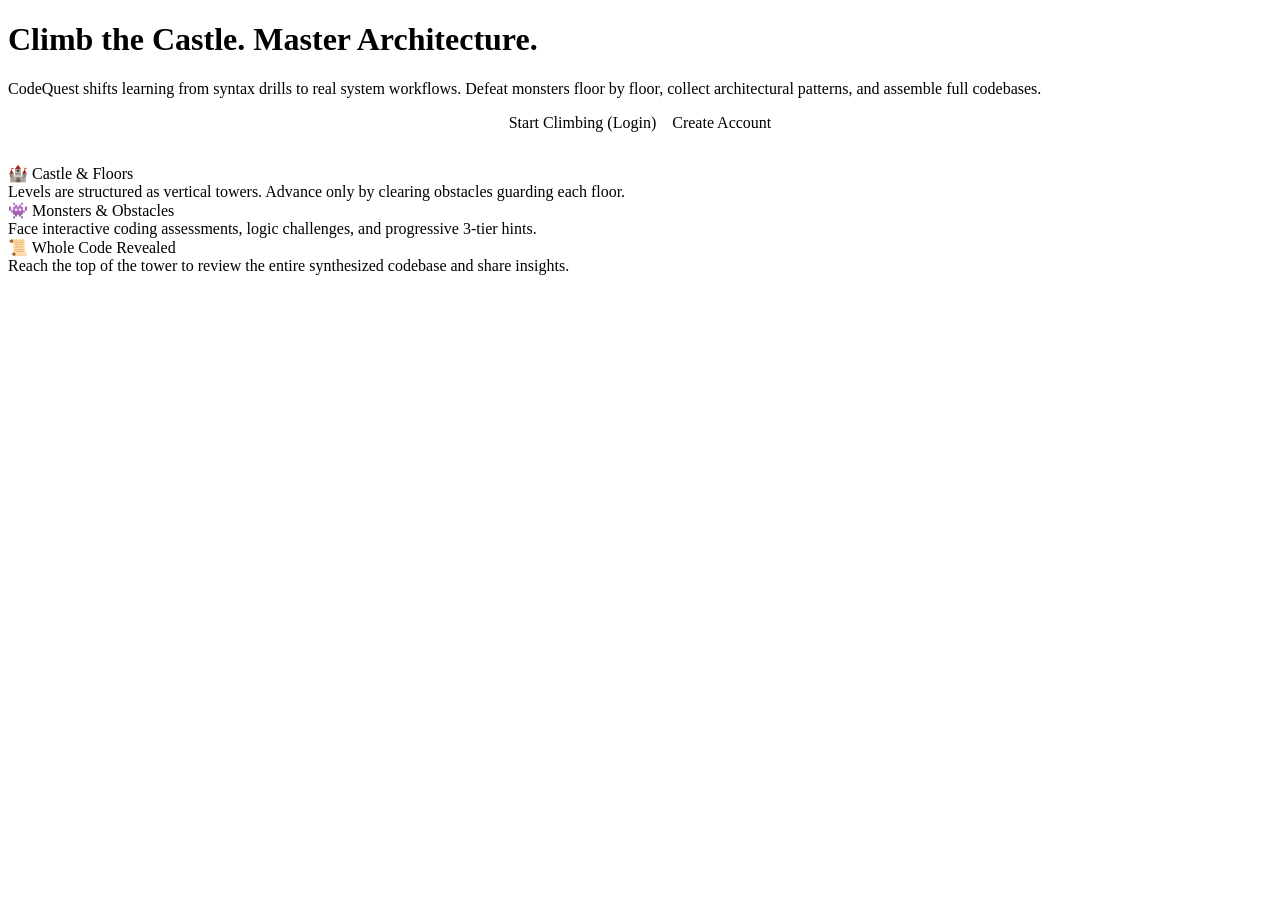
==== src/main/resources/templates/home/index.html @ 27b3b244 "Initial clean basecode setup" ====
<!DOCTYPE html>
<html lang="en" xmlns:th="http://www.thymeleaf.org">
<head th:replace="~{fragments/layout :: htmlHead('Welcome')}"></head>
<body>
    <div th:replace="~{fragments/layout :: navbar}"></div>

    <div class="cq-container">
        <div th:replace="~{fragments/layout :: flashMessages}"></div>

        <div class="cq-hero">
            <h1>Climb the Castle. Master Architecture.</h1>
            <p>CodeQuest shifts learning from syntax drills to real system workflows. Defeat monsters floor by floor, collect architectural patterns, and assemble full codebases.</p>
            <div style="display:flex; justify-content:center; gap:1rem;">
                <a th:href="@{/login}" class="cq-btn cq-btn-primary">Start Climbing (Login)</a>
                <a th:href="@{/register}" class="cq-btn cq-btn-secondary">Create Account</a>
            </div>
        </div>

        <div class="cq-grid" style="margin-top:2rem;">
            <div class="cq-card">
                <div class="cq-card-title">🏰 Castle & Floors</div>
                <div class="cq-card-sub">Levels are structured as vertical towers. Advance only by clearing obstacles guarding each floor.</div>
            </div>
            <div class="cq-card">
                <div class="cq-card-title">👾 Monsters & Obstacles</div>
                <div class="cq-card-sub">Face interactive coding assessments, logic challenges, and progressive 3-tier hints.</div>
            </div>
            <div class="cq-card">
                <div class="cq-card-title">📜 Whole Code Revealed</div>
                <div class="cq-card-sub">Reach the top of the tower to review the entire synthesized codebase and share insights.</div>
            </div>
        </div>
    </div>

    <div th:replace="~{fragments/layout :: footer}"></div>
</body>
</html>
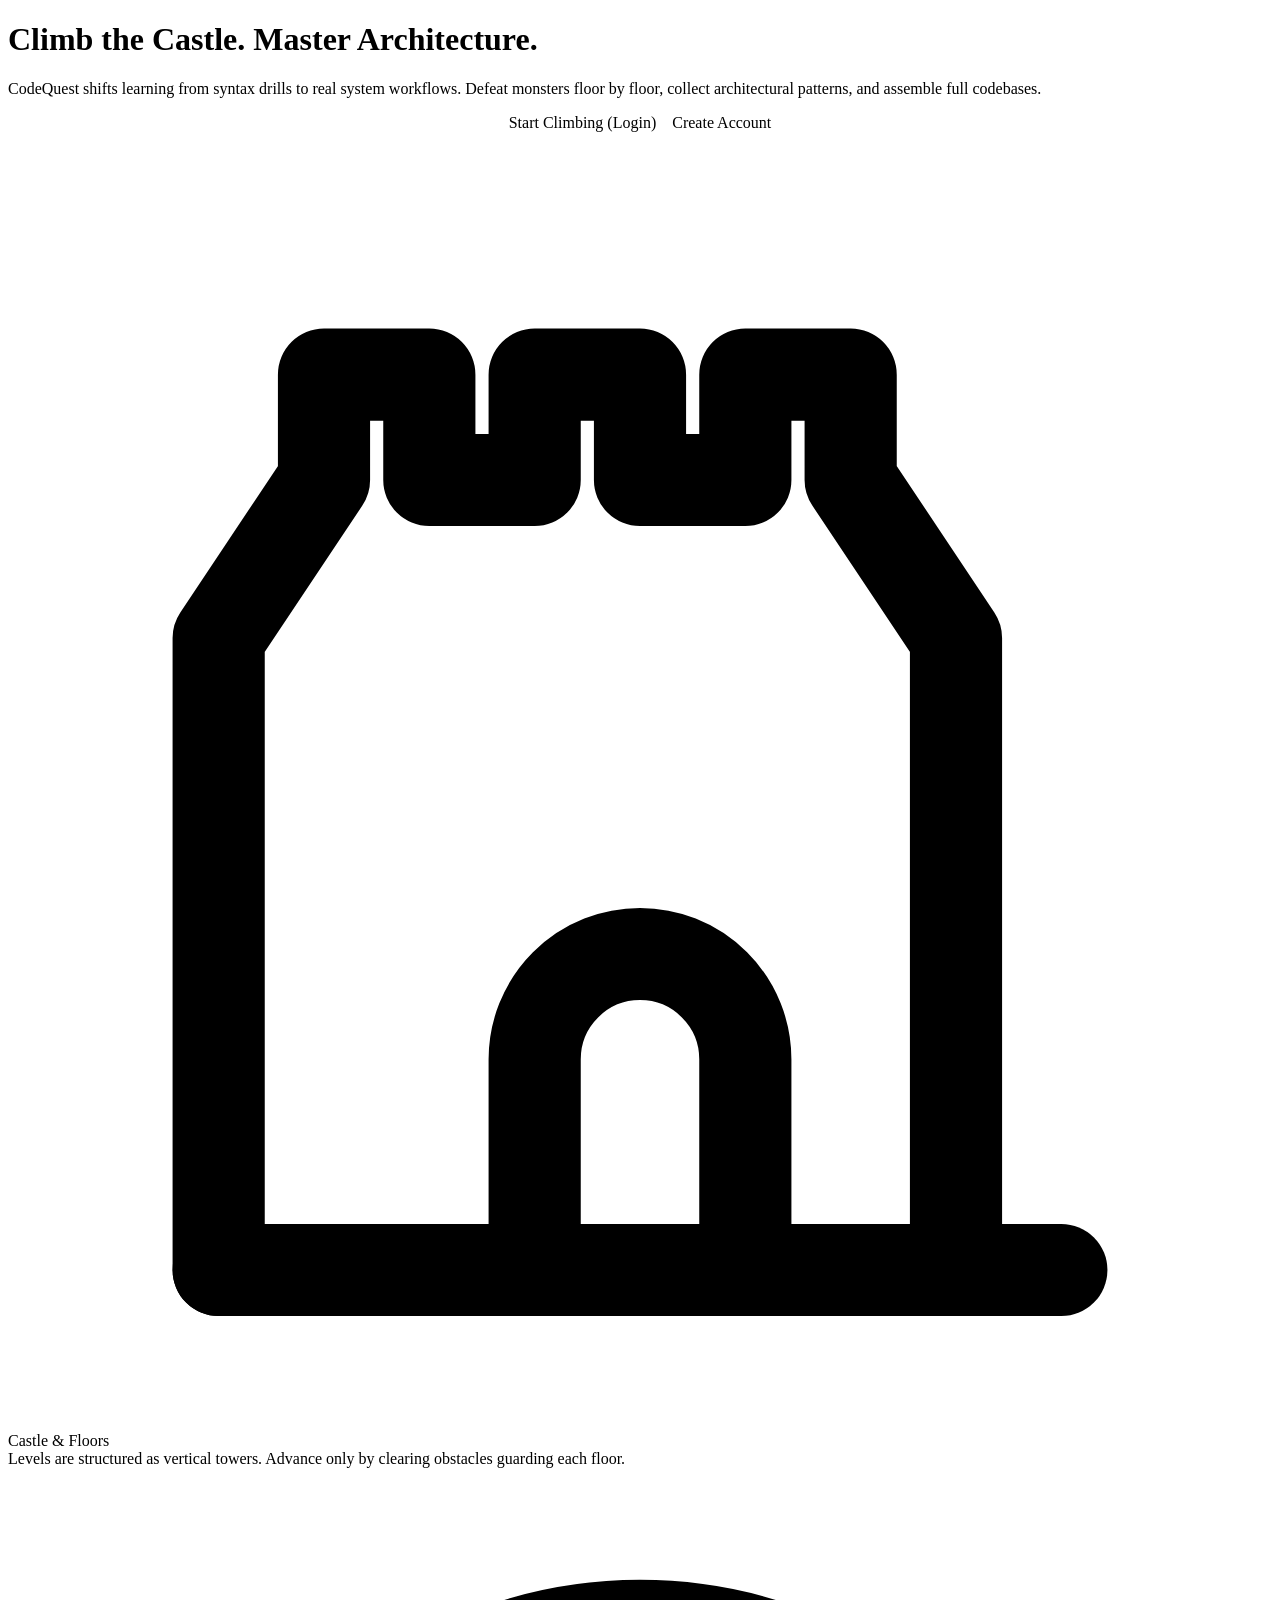
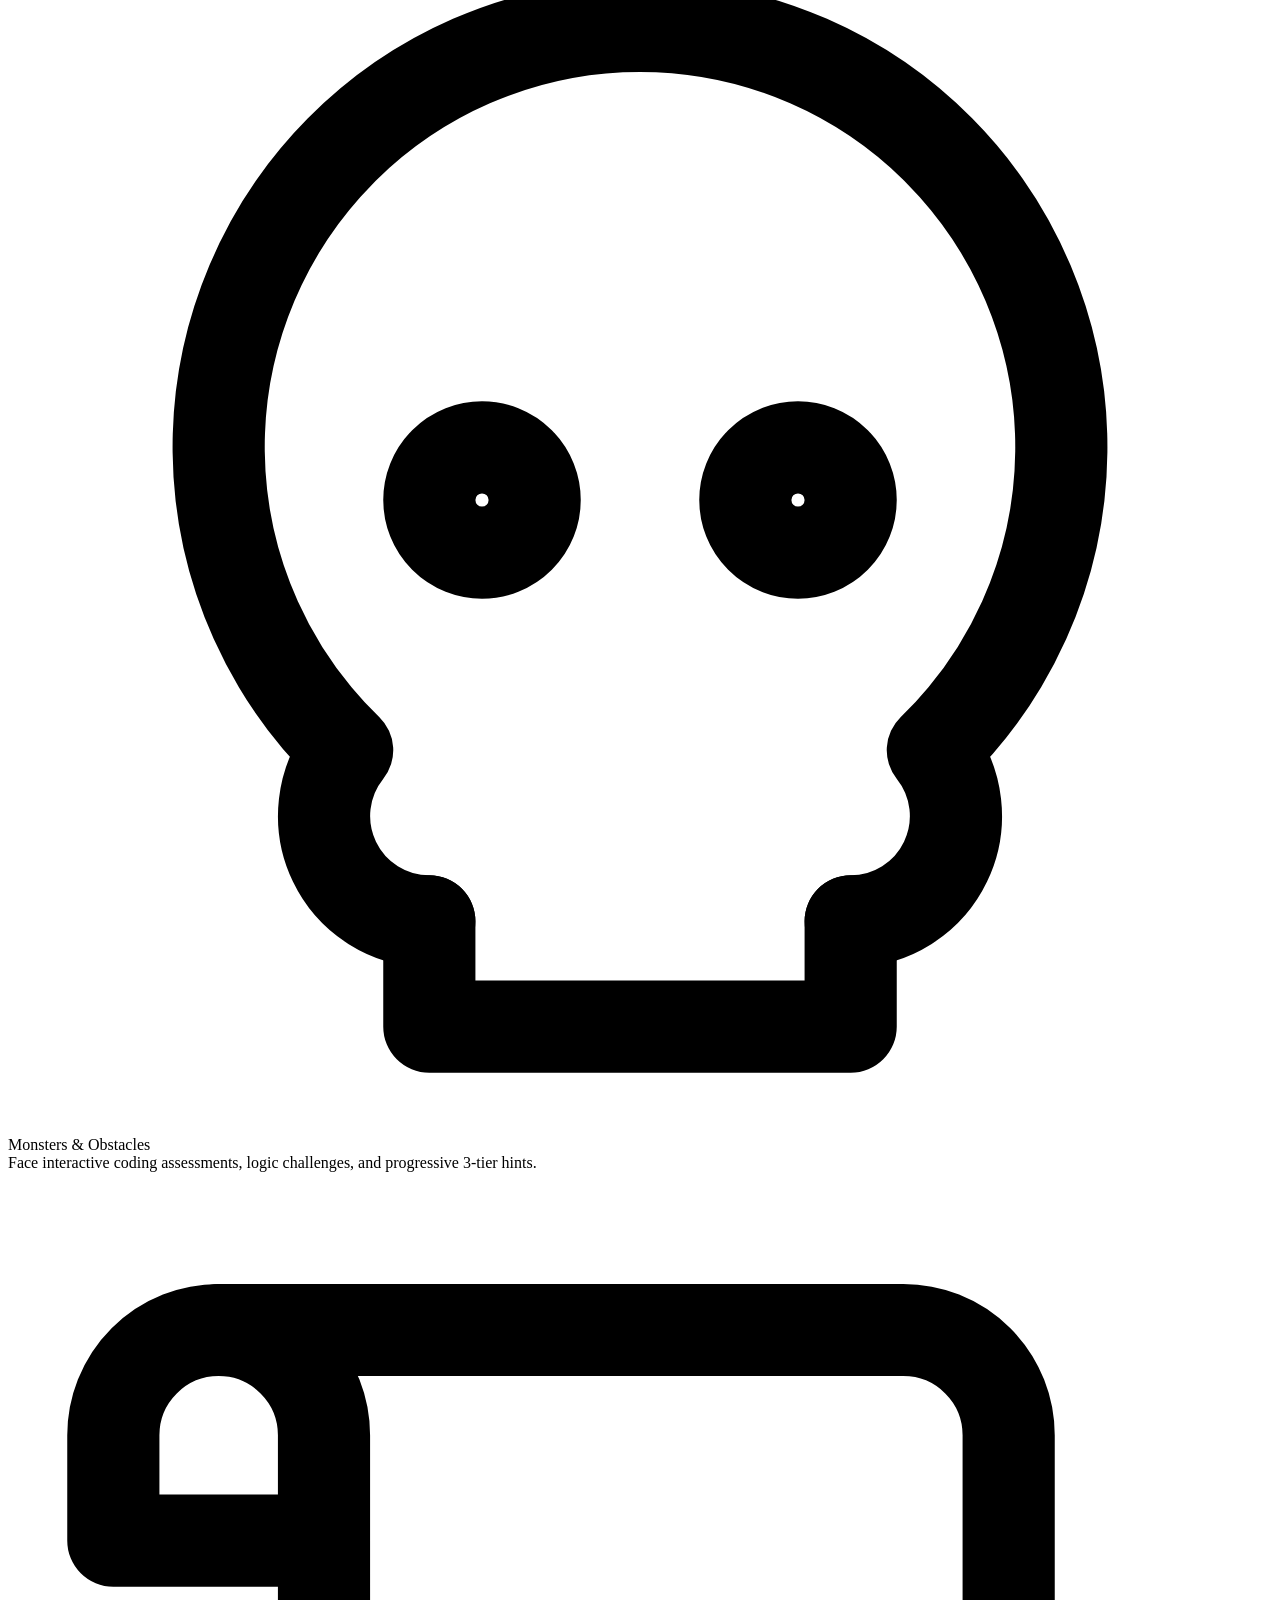
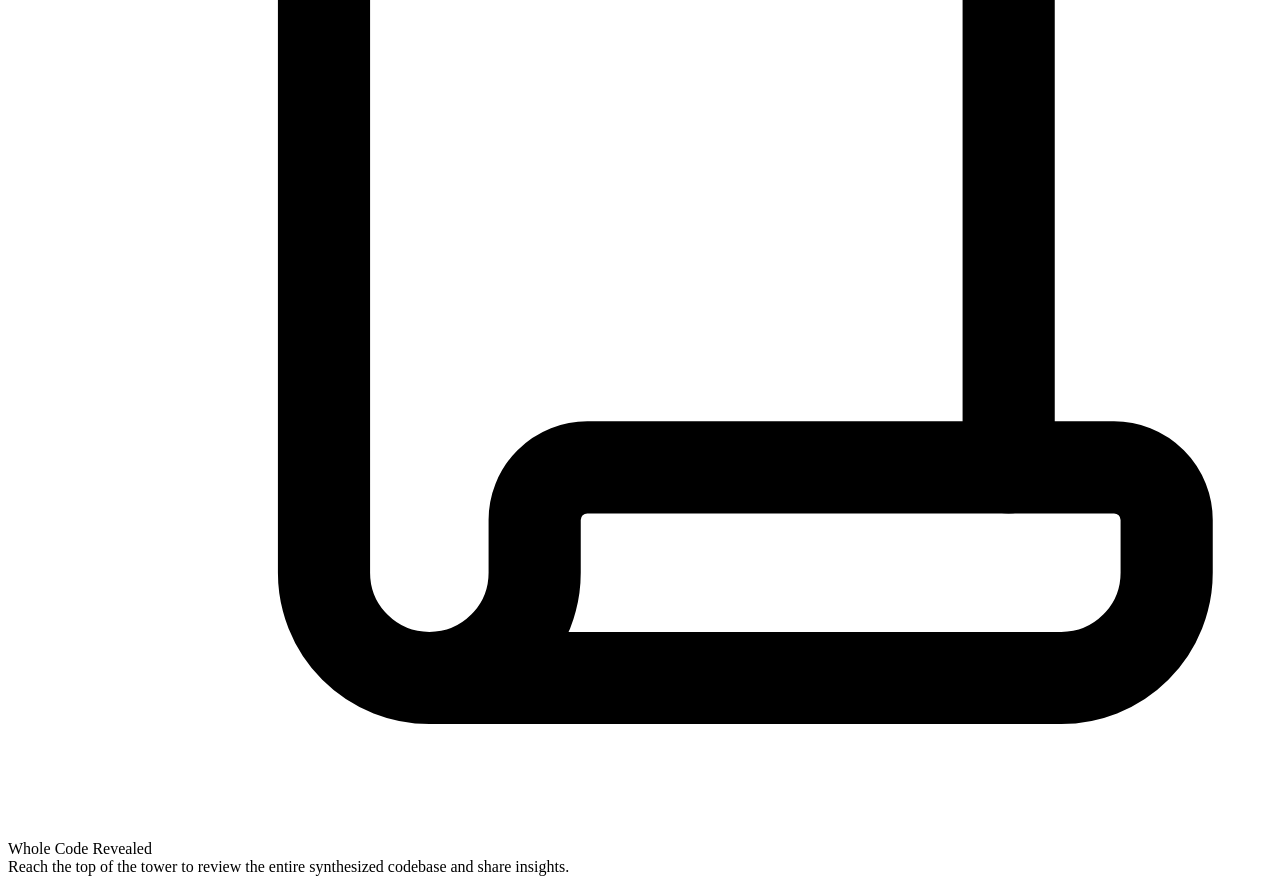
==== commit 94b29d3a: "Add static grid background and replace emojis with line icons - app.css body: layered static archite" ====
--- a/src/main/resources/templates/home/index.html
+++ b/src/main/resources/templates/home/index.html
@@ -18,15 +18,36 @@
 
         <div class="cq-grid" style="margin-top:2rem;">
             <div class="cq-card">
-                <div class="cq-card-title">🏰 Castle & Floors</div>
+                <div class="cq-card-title">
+                    <svg class="cq-icon" viewBox="0 0 24 24" fill="none" stroke="currentColor" stroke-width="1.75" stroke-linecap="round" stroke-linejoin="round" aria-hidden="true">
+                        <path d="M4 21V9l2-3V4h2v2h2V4h2v2h2V4h2v2l2 3v12"/>
+                        <path d="M4 21h16"/>
+                        <path d="M10 21v-4a2 2 0 0 1 4 0v4"/>
+                    </svg>
+                    Castle &amp; Floors
+                </div>
                 <div class="cq-card-sub">Levels are structured as vertical towers. Advance only by clearing obstacles guarding each floor.</div>
             </div>
             <div class="cq-card">
-                <div class="cq-card-title">👾 Monsters & Obstacles</div>
+                <div class="cq-card-title">
+                    <svg class="cq-icon" viewBox="0 0 24 24" fill="none" stroke="currentColor" stroke-width="1.75" stroke-linecap="round" stroke-linejoin="round" aria-hidden="true">
+                        <circle cx="9" cy="12" r="1"/>
+                        <circle cx="15" cy="12" r="1"/>
+                        <path d="M8 20v2h8v-2"/>
+                        <path d="M16 20a2 2 0 0 0 1.56-3.25 8 8 0 1 0-11.12 0A2 2 0 0 0 8 20"/>
+                    </svg>
+                    Monsters &amp; Obstacles
+                </div>
                 <div class="cq-card-sub">Face interactive coding assessments, logic challenges, and progressive 3-tier hints.</div>
             </div>
             <div class="cq-card">
-                <div class="cq-card-title">📜 Whole Code Revealed</div>
+                <div class="cq-card-title">
+                    <svg class="cq-icon" viewBox="0 0 24 24" fill="none" stroke="currentColor" stroke-width="1.75" stroke-linecap="round" stroke-linejoin="round" aria-hidden="true">
+                        <path d="M19 17V5a2 2 0 0 0-2-2H4"/>
+                        <path d="M8 21h12a2 2 0 0 0 2-2v-1a1 1 0 0 0-1-1H11a1 1 0 0 0-1 1v1a2 2 0 1 1-4 0V5a2 2 0 1 0-4 0v2h4"/>
+                    </svg>
+                    Whole Code Revealed
+                </div>
                 <div class="cq-card-sub">Reach the top of the tower to review the entire synthesized codebase and share insights.</div>
             </div>
         </div>
